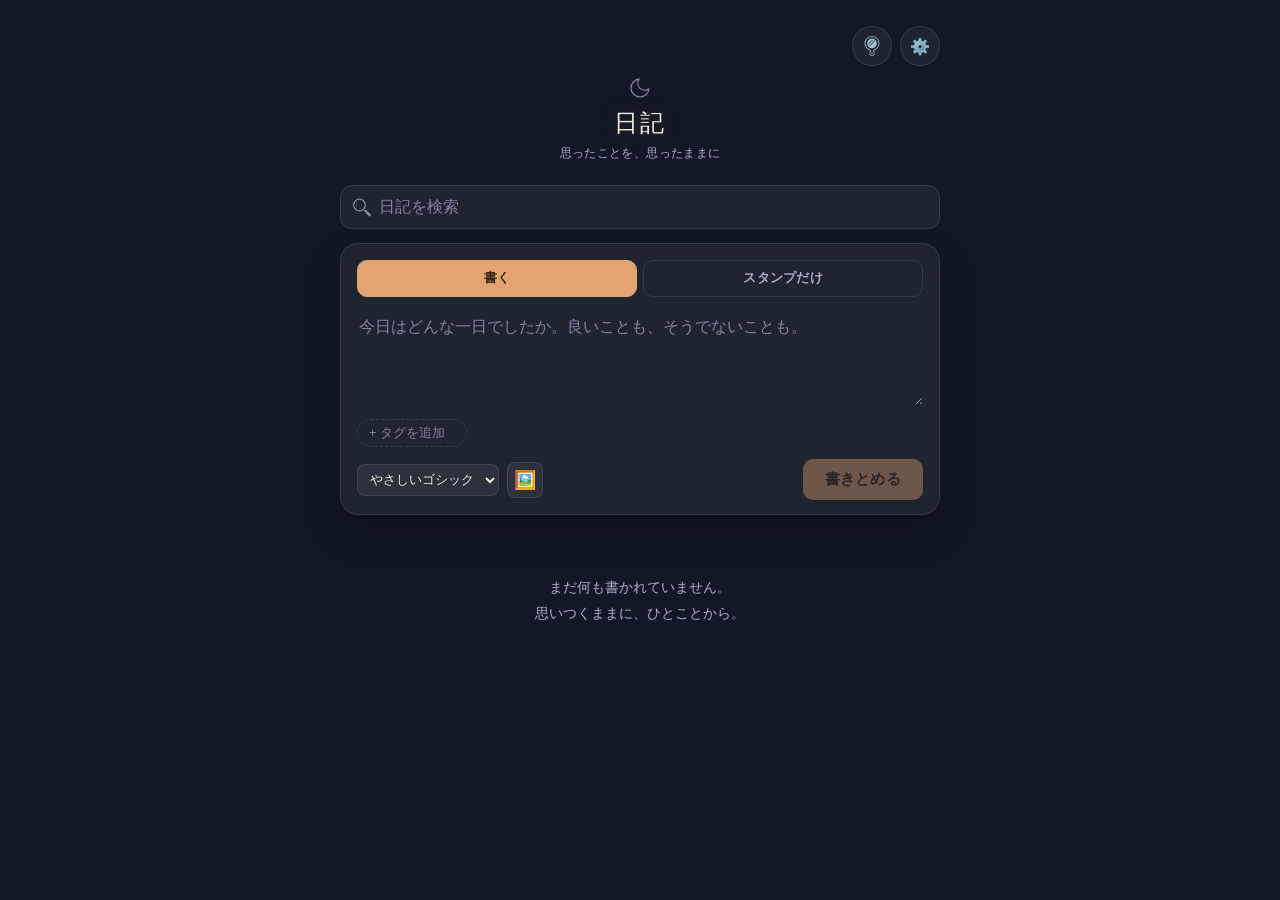
==== diary-app.html @ 31a8de4a "Initial commit" ====
<!DOCTYPE html>
<html lang="ja">

<head>
  <meta charset="UTF-8">
  <meta name="viewport" content="width=device-width, initial-scale=1.0">
  <title>日記</title>
  <link rel="stylesheet" href="css/style.css">
  <link rel="preconnect" href="https://fonts.googleapis.com">
  <link rel="preconnect" href="https://fonts.gstatic.com" crossorigin>
  <link href="https://fonts.googleapis.com/css2?family=Klee+One&family=Kosugi+Maru&family=Shippori+Mincho&display=swap" rel="stylesheet">
</head>

<body>
  <div id="diary-root"></div>
  <script>
    (function () {
      const root = document.getElementById('diary-root');
      const FONT_OPTIONS = [
        { id: 'gothic', label: 'やさしいゴシック', css: "-apple-system, 'Hiragino Kaku Gothic ProN', 'Yu Gothic', sans-serif" },
        { id: 'mincho', label: '静かな明朝体', css: "'Shippori Mincho', 'Hiragino Mincho ProN', 'Yu Mincho', serif" },
        { id: 'round', label: 'まる文字', css: "'Kosugi Maru', 'Hiragino Maru Gothic ProN', 'Yu Gothic', sans-serif" },
        { id: 'write', label: '手書き風', css: "'Klee One', 'Yu Gothic', cursive" },
      ];
      const STAMPS = ['😊', '🙂', '🥲', '😢', '😡', '😴', '😌', '🌧️', '☀️', '💭', '🫠', '🥹', '😮‍💨', '🌙', '✨',
        '☕', '🛌', '🎧', '📚', '🌸', '🍜', '🎉', '🏃', '🐶', '🎮', '📷', '🌈'];

      const STORAGE_KEY = 'diary_data';
      const ANALYSIS_KEY = 'diary_analysis';
      const SYNC_ID_KEY = 'diary_sync_id';       // 匿名ID（秘密情報ではない。サーバー側の行を特定するためだけの値）
      const SYNC_TOKEN_KEY = 'diary_sync_secret'; // 秘密トークン（画面・URL・ログには一切出さない）
      const PHASE3_MIGRATION_FLAG = 'diary_phase3_migrated'; // Phase3導入時の強制再送(平文D1データの上書き)が済んだかどうか

      let state = {
        entries: [],
        settings: { defaultFont: 'gothic', pinHash: null, tags: [], theme: 'dark' },
        syncVersion: 0,   // 変更のたびに増える。ローカルの「最新」を表す
        syncedVersion: 0, // Cloudflareへの送信に成功した時点のバージョン
        locked: false,
        loaded: false,
        mode: 'text',
        draftText: '',
        draftFont: 'gothic',
        draftPhoto: null,
        draftTags: [],
        query: '',
        tagFilter: null,
        decrypted: {},
        openMenuId: null,
        reframing: {},
        modal: null,
        toast: null,
        analysis: null,
        analysisLoaded: false,
        analysisLoading: false,
      };

      // ---------------- storage helpers ----------------
      async function loadData() {
        try {
          const val = localStorage.getItem(STORAGE_KEY);
          if (val) {
            const parsed = JSON.parse(val);
            state.entries = parsed.entries || [];
            state.settings = Object.assign({ defaultFont: 'gothic', pinHash: null, tags: [], theme: 'dark' }, parsed.settings || {});
            state.syncVersion = parsed.syncVersion || 0;
            state.syncedVersion = parsed.syncedVersion || 0;
          }
        } catch (e) { /* first run */ }
        state.locked = !!state.settings.pinHash;
        state.draftFont = state.settings.defaultFont || 'gothic';
        applyTheme();
        state.loaded = true;
        render();
        // Phase 3導入後、初回起動時だけ、D1に残っている旧・平文データを
        // 暗号化データで確実に上書きするため、強制的に「未同期」扱いにする
        if (!localStorage.getItem(PHASE3_MIGRATION_FLAG)) {
          localStorage.setItem(PHASE3_MIGRATION_FLAG, '1');
          state.syncVersion++;
          saveLocal();
        }
        // 前回、通信できずに未同期のまま終わっていた変更があれば、起動時に再送を試みる
        backgroundSync();
      }

      function saveLocal() {
        try {
          localStorage.setItem(STORAGE_KEY, JSON.stringify({
            entries: state.entries,
            settings: state.settings,
            syncVersion: state.syncVersion,
            syncedVersion: state.syncedVersion,
          }));
          return true;
        } catch (e) {
          return false;
        }
      }

      async function persist() {
        state.syncVersion++; // 変更があったことを記録（この時点ではまだCloudflareには送っていない）
        if (!saveLocal()) {
          showToast('保存に失敗しました。もう一度お試しください。');
        }
      }

      async function loadAnalysis() {
        try {
          const val = localStorage.getItem(ANALYSIS_KEY);
          if (val) state.analysis = JSON.parse(val);
        } catch (e) { /* none yet */ }
      }

      async function saveAnalysis() {
        try {
          localStorage.setItem(ANALYSIS_KEY, JSON.stringify(state.analysis));
        } catch (e) { }
      }

      // ---------------- crypto helpers ----------------
      function toB64(buf) { return btoa(String.fromCharCode(...new Uint8Array(buf))); }
      function fromB64(str) { const bin = atob(str); const arr = new Uint8Array(bin.length); for (let i = 0; i < bin.length; i++) arr[i] = bin.charCodeAt(i); return arr; }
      async function sha256Hex(text) {
        const buf = await crypto.subtle.digest('SHA-256', new TextEncoder().encode(text));
        return Array.from(new Uint8Array(buf)).map(b => b.toString(16).padStart(2, '0')).join('');
      }
      async function deriveKey(passphrase, saltBytes) {
        const keyMaterial = await crypto.subtle.importKey('raw', new TextEncoder().encode(passphrase), { name: 'PBKDF2' }, false, ['deriveKey']);
        return crypto.subtle.deriveKey({ name: 'PBKDF2', salt: saltBytes, iterations: 120000, hash: 'SHA-256' }, keyMaterial, { name: 'AES-GCM', length: 256 }, false, ['encrypt', 'decrypt']);
      }
      async function encryptText(text, passphrase) {
        const salt = crypto.getRandomValues(new Uint8Array(16));
        const iv = crypto.getRandomValues(new Uint8Array(12));
        const key = await deriveKey(passphrase, salt);
        const cipherBuf = await crypto.subtle.encrypt({ name: 'AES-GCM', iv }, key, new TextEncoder().encode(text));
        return { cipher: toB64(cipherBuf), salt: toB64(salt), iv: toB64(iv) };
      }
      async function decryptText(payload, passphrase) {
        const salt = fromB64(payload.salt), iv = fromB64(payload.iv), cipher = fromB64(payload.cipher);
        const key = await deriveKey(passphrase, salt);
        const plainBuf = await crypto.subtle.decrypt({ name: 'AES-GCM', iv }, key, cipher);
        return new TextDecoder().decode(plainBuf);
      }

      // ---------------- Cloudflare送信専用の暗号鍵 (Phase 3) ----------------
      // 「保護」機能(パスフレーズ入力)とは完全に別物。ユーザーには一切意識させず、
      // 端末内で自動生成したランダムな鍵をそのまま使う。Cloudflareへは絶対に送らない。
      const CLOUD_KEY_STORAGE = 'diary_cloud_enc_key';
      let cachedCloudKey = null;
      async function getOrCreateCloudKey() {
        if (cachedCloudKey) return cachedCloudKey;
        let raw = localStorage.getItem(CLOUD_KEY_STORAGE);
        if (!raw) {
          const key = await crypto.subtle.generateKey({ name: 'AES-GCM', length: 256 }, true, ['encrypt', 'decrypt']);
          raw = toB64(await crypto.subtle.exportKey('raw', key));
          localStorage.setItem(CLOUD_KEY_STORAGE, raw);
        }
        cachedCloudKey = await crypto.subtle.importKey('raw', fromB64(raw), { name: 'AES-GCM' }, false, ['encrypt', 'decrypt']);
        return cachedCloudKey;
      }
      // 任意のオブジェクトをJSON化してAES-GCMで暗号化する。Cloudflareに送るのはこの戻り値だけ。
      async function encryptForCloud(obj) {
        const key = await getOrCreateCloudKey();
        const iv = crypto.getRandomValues(new Uint8Array(12));
        const plainBuf = new TextEncoder().encode(JSON.stringify(obj));
        const cipherBuf = await crypto.subtle.encrypt({ name: 'AES-GCM', iv }, key, plainBuf);
        return { v: 1, iv: toB64(iv), cipher: toB64(cipherBuf) };
      }

      // ---------------- image helper ----------------
      function fileToCompressedDataURL(file) {
        return new Promise((resolve, reject) => {
          const reader = new FileReader();
          reader.onload = () => {
            const img = new Image();
            img.onload = () => {
              const maxW = 900;
              const scale = Math.min(1, maxW / img.width);
              const canvas = document.createElement('canvas');
              canvas.width = img.width * scale;
              canvas.height = img.height * scale;
              const ctx = canvas.getContext('2d');
              ctx.drawImage(img, 0, 0, canvas.width, canvas.height);
              resolve(canvas.toDataURL('image/jpeg', 0.72));
            };
            img.onerror = reject;
            img.src = reader.result;
          };
          reader.onerror = reject;
          reader.readAsDataURL(file);
        });
      }

      // ---------------- AI calls ----------------
      const WORKER_URL = 'https://diary-proxy.my-dev-lab.workers.dev';

      // ---------------- Cloudflare D1 自動バックアップ (Phase 1) ----------------
      // 匿名ID・秘密トークンは初回のみ自動生成してブラウザ内に保存する。会員登録やログインは一切発生しない。
      // 秘密トークンは画面・URL・console.log・エラーメッセージのいずれにも出さず、専用ヘッダーでのみ送信する。
      function getOrCreateSyncCredentials() {
        let id = localStorage.getItem(SYNC_ID_KEY);
        let token = localStorage.getItem(SYNC_TOKEN_KEY);
        if (!id) {
          id = (crypto.randomUUID ? crypto.randomUUID() : toB64(crypto.getRandomValues(new Uint8Array(16))));
          localStorage.setItem(SYNC_ID_KEY, id);
        }
        if (!token) {
          const bytes = crypto.getRandomValues(new Uint8Array(32)); // 256bit・十分にランダム
          token = Array.from(bytes).map(b => b.toString(16).padStart(2, '0')).join('');
          localStorage.setItem(SYNC_TOKEN_KEY, token);
        }
        return { id, token };
      }

      // ローカル保存が完了した"後"に、裏側で静かにCloudflareへバックアップを試みる。
      // 送信前に必ず暗号化する。暗号化・通信のどちらが失敗しても false を返すだけで、
      // 平文のまま送る、といったフォールバックは一切行わない。
      async function backupToCloud() {
        try {
          const { id, token } = getOrCreateSyncCredentials();

          // 日記は1件ずつ暗号化する（D1側で行を個別に扱うため）。本文だけでなく
          // タグ・作成日時・「いったんしまう」状態なども含めて丸ごと暗号化する。
          const encryptedEntries = [];
          for (const e of state.entries) {
            encryptedEntries.push({ id: e.id, encrypted: await encryptForCloud(e) });
          }
          const encryptedSettings = await encryptForCloud(state.settings);

          const controller = new AbortController();
          const timer = setTimeout(() => controller.abort(), 6000);
          const res = await fetch(WORKER_URL + '/sync', {
            method: 'POST',
            headers: {
              'Content-Type': 'application/json',
              'X-Diary-Token': token, // 秘密トークンは専用ヘッダーのみ。ボディやURLには含めない
            },
            body: JSON.stringify({ anonId: id, entries: encryptedEntries, settings: encryptedSettings }),
            signal: controller.signal,
          });
          clearTimeout(timer);
          return res.ok;
        } catch (e) {
          // 暗号化の失敗・通信失敗・タイムアウトなど。技術的な詳細は握りつぶし、画面には出さない。
          // ここで平文を送ることは絶対にしない。
          return false;
        }
      }

      // ---------------- Cloudflare D1 同期キュー (Phase 2) ----------------
      // 「アプリ全体の最新状態(state.syncVersion)」と「最後に送信できた状態(state.syncedVersion)」の
      // ズレだけで未同期かどうかを判定する。日記ごとの個別フラグは持たない。
      let syncInFlight = false;
      function isPendingSync() { return state.syncVersion !== state.syncedVersion; }

      // 実際に1回だけ送信を試みる。同時に2つ走らせないようにガードしている。
      // 送信中にさらに新しい変更が発生していた場合は、完了後にもう一度だけ続けて送り直す。
      async function attemptSync() {
        if (syncInFlight) return null;   // 既に送信中。ここでは何もしない
        if (!isPendingSync()) return true; // 送るものがない = 同期済み
        syncInFlight = true;
        const versionAttempted = state.syncVersion;
        const ok = await backupToCloud();
        syncInFlight = false;
        if (ok) {
          state.syncedVersion = versionAttempted;
          saveLocal();
          if (isPendingSync()) attemptSync(); // 送信中に増えた分があれば続けて送る
        }
        // 失敗時は何もしない。次のトリガー(起動・オンライン復帰・次の保存・定期チェック)まで待つ
        return ok;
      }

      // 結果を気にしない場所から呼ぶ用（トーストは出さない）
      function scheduleSync() { attemptSync(); }

      // 起動時・オンライン復帰時・定期チェックから呼ぶ用。
      // 「以前失敗していた分が、今回の再送で無事に届いた」場合だけ、控えめに知らせる。
      async function backgroundSync() {
        const wasPending = isPendingSync();
        const ok = await attemptSync();
        if (wasPending && ok) showToast('保存済み');
      }

      window.addEventListener('online', () => backgroundSync());
      // Service Workerなどは使わず、開いているタブの中だけで完結する軽量な保険。
      // 未同期のときだけ、45秒に1回だけ静かに再送を試みる（無制限の連続再送は行わない）。
      setInterval(() => { if (isPendingSync()) backgroundSync(); }, 45000);

      // 日記のリフレーミング（言い換え）実行関数
      async function reframeText(text) {
        try {
          const response = await fetch(WORKER_URL, {
            method: 'POST',
            headers: { 'Content-Type': 'application/json' },
            body: JSON.stringify({ text })
          });

          if (!response.ok) {
            const errData = await response.json().catch(() => ({}));
            console.error('Reframe API Error:', errData);
            throw new Error(`APIエラー: ${response.status}`);
          }

          const data = await response.json();
          return data.candidates[0].content.parts[0].text.trim();
        } catch (error) {
          console.error('Reframe failed:', error);
          showToast('言い換えに失敗しました。通信状態を確認してください。');
          return null;
        }
      }

      // 日記全体の分析機能（自己理解）
      async function generateAnalysis(entries) {
        const targetEntries = entries || (typeof state !== 'undefined' && state.entries) || [];
        const textList = targetEntries.filter(e => e.type === 'text' && !e.encrypted && e.text).map(e => `- ${e.text}`).join('\n');

        if (!textList) {
          showToast('分析できる日記がありません。');
          return;
        }

        state.analysisLoading = true;
        render();

        const prompt = `あなたは心理カウンセラーです。以下に蓄積されたユーザーの日記一覧を読み、全体的な感情の傾向、思考の癖、そして温かいアドバイスを300文字程度で要約・分析してください。\n\n【日記一覧】\n${textList}`;

        try {
          const response = await fetch(WORKER_URL, {
            method: 'POST',
            headers: { 'Content-Type': 'application/json' },
            body: JSON.stringify({ prompt })
          });

          if (!response.ok) throw new Error('分析エラー');

          const data = await response.json();
          const resultText = data.candidates[0].content.parts[0].text.trim();

          state.analysis = {
            text: resultText,
            basedOnCount: targetEntries.filter(e => e.type === 'text' && !e.encrypted).length,
            generatedAt: Date.now()
          };
          await saveAnalysis();
        } catch (error) {
          console.error('Analysis failed:', error);
          showToast('分析の生成に失敗しました。');
        } finally {
          state.analysisLoading = false;
          render();
        }
      }

      // ---------------- actions ----------------
      function showToast(msg) { state.toast = msg; render(); setTimeout(() => { state.toast = null; render(); }, 2400); }

      async function saveTextEntry() {
        const text = state.draftText.trim();
        if (!text) return;
        state.entries.unshift({
          id: 'e' + Date.now() + Math.random().toString(36).slice(2, 6),
          type: 'text', text, font: state.draftFont, photo: state.draftPhoto, tags: [...state.draftTags],
          encrypted: false, cipher: null, reframedText: null, reframeVisible: false, isHidden: false, ts: Date.now()
        });
        state.draftText = ''; state.draftPhoto = null; state.draftTags = [];
        await persist(); render();
        // 画面はここで既に更新済み。以降はクラウド側の結果に応じて表示だけを更新する
        showToast('保存しました');
        const slowTimer = setTimeout(() => showToast('バックアップ中…'), 900);
        const ok = await attemptSync();
        clearTimeout(slowTimer);
        showToast(ok ? '保存済み' : 'この端末に保存済み');
      }
      async function saveStampEntry(emoji) {
        state.entries.unshift({ id: 'e' + Date.now() + Math.random().toString(36).slice(2, 6), type: 'stamp', stamp: emoji, isHidden: false, ts: Date.now() });
        await persist(); render();
        showToast('保存しました');
        const slowTimer = setTimeout(() => showToast('バックアップ中…'), 900);
        const ok = await attemptSync();
        clearTimeout(slowTimer);
        showToast(ok ? '保存済み' : 'この端末に保存済み');
      }
      async function deleteEntry(id) {
        state.entries = state.entries.filter(e => e.id !== id);
        delete state.decrypted[id];
        if (state.openMenuId === id) state.openMenuId = null;
        await persist(); render();
        scheduleSync();
      }
      async function doReframe(id) {
        const entry = state.entries.find(e => e.id === id);
        if (!entry || entry.encrypted) return;
        if (entry.reframeVisible) {
          // 表示中 → 枠ごと隠すだけ。APIは呼ばない
          entry.reframeVisible = false;
          await persist();
          render();
          scheduleSync();
          return;
        }
        // 隠れている → 新しく言いかえを生成して表示する
        state.reframing[id] = true; render();
        try {
          const result = await reframeText(entry.text);
          if (!result) { throw new Error('Reframe failed'); }
          entry.reframedText = result;
          entry.reframeVisible = true;
          await persist();
          scheduleSync();
        } catch (e) {
          showToast('うまくいきませんでした。もう一度お試しください。');
        }
        state.reframing[id] = false; render();
      }
      async function doEncrypt(id, passphrase) {
        const entry = state.entries.find(e => e.id === id);
        if (!entry || !passphrase) return;
        const payload = await encryptText(entry.text, passphrase);
        entry.cipher = payload;
        entry.encrypted = true;
        entry.text = null;
        await persist();
        state.modal = null; render();
        showToast('保護しました。パスフレーズは保存されません。');
        scheduleSync();
      }
      async function doDecrypt(id, passphrase) {
        const entry = state.entries.find(e => e.id === id);
        if (!entry || !entry.cipher) return 'error';
        try {
          const plain = await decryptText(entry.cipher, passphrase);
          // 表示するだけで「保護」設定(entry.encrypted)は変更しない
          state.decrypted[id] = plain;
          state.modal = null; render();
        } catch (e) { return 'error'; }
      }
      // 「保護を解除する」：暗号化(保護)設定を永続的に解除する。「今は見ない」とは無関係
      async function doRestore(id) {
        const entry = state.entries.find(e => e.id === id);
        if (!entry) return;
        const plain = state.decrypted[id];
        if (plain == null) return; // 一時表示していないと戻せない
        entry.text = plain;
        entry.encrypted = false;
        entry.cipher = null;
        delete state.decrypted[id];
        state.openMenuId = null;
        await persist();
        state.modal = null; render();
        showToast('保護を解除しました。');
        scheduleSync();
      }
      // 「今は見ない」：暗号化とは無関係の、単純な表示/非表示の切り替え。認証なし・ワンタップ
      async function toggleHidden(id) {
        const entry = state.entries.find(e => e.id === id);
        if (!entry) return;
        entry.isHidden = !entry.isHidden;
        if (state.openMenuId === id) state.openMenuId = null;
        await persist();
        render();
        showToast(entry.isHidden ? '🌙 日記をしまいました\n「しまった日記」から、いつでも見返せます。' : '通常の日記に戻しました');
        scheduleSync();
      }
      async function setPin(pin) {
        state.settings.pinHash = await sha256Hex(pin);
        await persist();
        state.modal = null; render();
        showToast('ロックを設定しました。');
        scheduleSync();
      }
      async function removePin() {
        state.settings.pinHash = null;
        await persist();
        state.modal = null; render();
        showToast('ロックを解除しました。');
        scheduleSync();
      }
      function addNewTag(name) {
        name = (name || '').trim();
        if (!name) return;
        if (!state.settings.tags.includes(name)) { state.settings.tags.push(name); persist(); scheduleSync(); }
        if (!state.draftTags.includes(name)) state.draftTags.push(name);
        render();
      }
      // 「⋯」メニューの外側をクリックしたら自動で閉じる
      function bindOutsideMenuClose() {
        setTimeout(() => {
          document.addEventListener('click', function handler(ev) {
            if (!ev.target.closest('.dr-menu-wrap')) { state.openMenuId = null; render(); }
            document.removeEventListener('click', handler);
          });
        }, 0);
      }

      // ---------------- render ----------------
      function esc(s) { const d = document.createElement('div'); d.textContent = s == null ? '' : s; return d.innerHTML; }
      function fontCss(id) { const f = FONT_OPTIONS.find(f => f.id === id); return f ? f.css : FONT_OPTIONS[0].css; }
      function applyTheme() { root.classList.toggle('theme-light', state.settings.theme === 'light'); }
      function fmtDate(ts) {
        const d = new Date(ts);
        return d.getFullYear() + '年' + (d.getMonth() + 1) + '月' + d.getDate() + '日 ' + String(d.getHours()).padStart(2, '0') + ':' + String(d.getMinutes()).padStart(2, '0');
      }

      function render() {
        if (!state.loaded) { root.innerHTML = ''; return; }
        if (state.locked) { renderLockScreen(); return; }

        // 「しまった日記」一覧など、内部スクロールを持つ要素は再描画で位置がリセットされるため保存しておく
        const prevScroll = {};
        root.querySelectorAll('[data-preserve-scroll]').forEach(elm => {
          prevScroll[elm.dataset.preserveScroll] = elm.scrollTop;
        });

        const usedTags = Array.from(new Set(state.entries.flatMap(e => e.tags || [])));
        const hiddenCount = state.entries.filter(e => e.isHidden).length;
        const filtered = state.entries.filter(e => {
          if (e.isHidden) return false;
          if (state.tagFilter && !((e.tags || []).includes(state.tagFilter))) return false;
          if (!state.query) return true;
          if (e.type === 'stamp' || e.encrypted) return false;
          return (e.text || '').toLowerCase().includes(state.query.toLowerCase());
        });

        root.innerHTML = `
        <div class="dr-wrap">
          <div class="dr-header">
            <div class="dr-header-actions">
              <button class="dr-icon-btn" id="dr-open-analysis" title="じぶんを見つめる"><img src="img/手鏡アイコン4.png"></button>
              ${state.settings.pinHash ? '<button class="dr-icon-btn" id="dr-lock-now" title="ロックする">🔒</button>' : ''}
              <button class="dr-icon-btn" id="dr-open-settings" title="設定">⚙️</button>
            </div>
            <div class="dr-header-center">
              <svg class="dr-moon" viewBox="0 0 24 24" fill="none" stroke="var(--ink-soft)" stroke-width="1.3" stroke-linecap="round" stroke-linejoin="round"><path d="M21 12.79A9 9 0 1 1 11.21 3 7 7 0 0 0 21 12.79z"/></svg>
              <p class="dr-title">日記</p>
              <p class="dr-subtitle">思ったことを、思ったままに</p>
            </div>
          </div>

          <div class="dr-search">
            <span class="dr-search-icon"><img src="img/虫眼鏡アイコン9.png"></span>
            <input id="dr-search-input" type="text" placeholder="日記を検索" value="${esc(state.query)}" />
          </div>
          ${usedTags.length ? `<div class="dr-filter-row">${usedTags.map(t => `<button class="dr-tag-chip ${state.tagFilter === t ? 'selected' : ''}" data-tag-filter="${esc(t)}">#${esc(t)}</button>`).join('')}</div>` : ''}
          ${hiddenCount > 0 ? `<button class="dr-hidden-entry" id="dr-open-hidden">🌙 しまった日記（${hiddenCount}件）</button>` : ''}

          <div class="dr-composer">
            <div class="dr-mode-toggle">
              <button data-mode="text" class="${state.mode === 'text' ? 'active' : ''}">書く</button>
              <button data-mode="stamp" class="${state.mode === 'stamp' ? 'active' : ''}">スタンプだけ</button>
            </div>
            ${state.mode === 'text' ? `
              <textarea class="dr-textarea" id="dr-textarea" placeholder="今日はどんな一日でしたか。良いことも、そうでないことも。" style="font-family:${fontCss(state.draftFont)}">${esc(state.draftText)}</textarea>
              ${state.draftPhoto ? `
                <div class="dr-photo-preview">
                  <img src="${state.draftPhoto}" />
                  <button class="dr-remove-photo" id="dr-remove-photo">×</button>
                </div>` : ''}
              <div class="dr-tag-row">
                ${state.settings.tags.map(t => `<button class="dr-tag-chip ${state.draftTags.includes(t) ? 'selected' : ''}" data-tag-toggle="${esc(t)}">${esc(t)}</button>`).join('')}
                <input class="dr-tag-add-input" id="dr-new-tag-input" placeholder="+ タグを追加" />
              </div>
              <div class="dr-composer-row">
                <div class="dr-composer-tools">
                  <select class="dr-font-select" id="dr-font-select">
                    ${FONT_OPTIONS.map(f => `<option value="${f.id}" ${f.id === state.draftFont ? 'selected' : ''}>${f.label}</option>`).join('')}
                  </select>
                  <button class="dr-photo-btn" id="dr-photo-btn" title="写真を貼る">🖼️</button>
                  <input type="file" id="dr-photo-input" accept="image/*" style="display:none" />
                </div>
                <button class="dr-save-btn" id="dr-save-btn" ${state.draftText.trim() ? '' : 'disabled'}>書きとめる</button>
              </div>
            ` : `
              <div class="dr-stamp-grid">
                ${STAMPS.map(s => `<button data-stamp="${s}">${s}</button>`).join('')}
              </div>
            `}
          </div>

          ${filtered.length === 0 ? `
            <div class="dr-empty">${(state.query || state.tagFilter) ? '見つかりませんでした。' : 'まだ何も書かれていません。<br/>思いつくままに、ひとことから。'}</div>
          ` : filtered.map(renderEntry).join('')}
        </div>

        ${state.modal ? renderModal() : ''}
        ${state.toast ? `<div class="dr-toast">${esc(state.toast)}</div>` : ''}
      `;
        attachEvents();
        root.querySelectorAll('[data-preserve-scroll]').forEach(elm => {
          const key = elm.dataset.preserveScroll;
          if (prevScroll[key] != null) elm.scrollTop = prevScroll[key];
        });
      }

      function renderEntry(e, opts) {
        opts = opts || {};
        const hideChip = `<button class="dr-chip" data-hide-toggle="${e.id}">🌙 ${opts.inHiddenList ? 'しまうのをやめる' : 'いったんしまう'}</button>`;
        if (e.type === 'stamp') {
          return `
          <div class="dr-entry">
            <div class="dr-entry-time">${fmtDate(e.ts)}</div>
            <div class="dr-entry-stamp">${e.stamp}</div>
            <div class="dr-entry-actions">
              ${hideChip}
              <button class="dr-chip danger" data-del="${e.id}">削除</button>
            </div>
          </div>`;
        }
        if (e.encrypted) {
          const plain = state.decrypted[e.id];
          if (plain) {
            // 一時的に開いている状態：本文表示 + 右上に「⋯」メニュー（保護の解除・削除）
            return `
            <div class="dr-entry">
              <div class="dr-entry-top">
                <div class="dr-entry-time">${fmtDate(e.ts)} · 🔓 一時的に開いています</div>
                <div class="dr-menu-wrap">
                  <button class="dr-menu-btn" data-menu-toggle="${e.id}" title="メニュー">⋯</button>
                  ${state.openMenuId === e.id ? `
                    <div class="dr-menu-dropdown">
                      <button class="dr-menu-item" data-restore="${e.id}">🔓 保護を解除する</button>
                      <button class="dr-menu-item danger" data-del="${e.id}">🗑 削除</button>
                    </div>` : ''}
                </div>
              </div>
              <div class="dr-entry-text" style="font-family:${fontCss(e.font)}">${esc(plain)}</div>
              <div class="dr-entry-actions">${hideChip}</div>
            </div>`;
          }
          // 保護されている状態：本文は隠したまま、見るための操作だけを表示
          return `
          <div class="dr-entry">
            <div class="dr-entry-time">${fmtDate(e.ts)}</div>
            <div class="dr-locked-card">
              <div class="dr-locked-label">
                <span>🔒 保護されている日記</span>
                <div class="dr-locked-sub">パスフレーズが必要です</div>
              </div>
              <button class="dr-chip" data-decrypt="${e.id}">👁 パスフレーズで見る</button>
            </div>
          </div>`;
        }
        return `
        <div class="dr-entry">
          <div class="dr-entry-time">${fmtDate(e.ts)}</div>
          <div class="dr-entry-text" style="font-family:${fontCss(e.font)}">${esc(e.text)}</div>
          ${e.photo ? `<div class="dr-entry-photo"><img src="${e.photo}"/></div>` : ''}
          ${e.tags && e.tags.length ? `<div class="dr-entry-tags">${e.tags.map(t => `<span class="dr-entry-tag">#${esc(t)}</span>`).join('')}</div>` : ''}
          ${e.reframedText && e.reframeVisible ? `
            <div class="dr-reframe-box">
              <div class="dr-reframe-label">🔄 別の見方をする</div>
              <div class="dr-reframe-text">${esc(e.reframedText)}</div>
            </div>` : ''}
          <div class="dr-entry-actions">
            <button class="dr-chip sage" data-reframe="${e.id}" ${state.reframing[e.id] ? 'disabled' : ''}>
              ${state.reframing[e.id] ? '考えています…' : (e.reframeVisible ? '🔄 とじる' : '💡 言いかえる')}
            </button>
            ${hideChip}
            <button class="dr-chip danger" data-del="${e.id}">削除</button>
            <!-- 「🔒 保護する」ボタンは一旦非表示にしています。doEncrypt/暗号化モーダルなどの機能はそのまま残しているので、
                 再表示する場合は下記を戻してください:
                 <button class="dr-chip" data-encrypt="${e.id}">🔒 保護する</button> -->
          </div>
        </div>`;
      }

      function renderModal() {
        if (state.modal === 'settings') {
          return `
          <div class="dr-modal-backdrop" id="dr-modal-backdrop">
            <div class="dr-modal">
              <h3>設定</h3>
              <label>テーマ</label>
              <select id="dr-theme-select">
                <option value="dark" ${state.settings.theme !== 'light' ? 'selected' : ''}>ダーク</option>
                <option value="light" ${state.settings.theme === 'light' ? 'selected' : ''}>ライト</option>
              </select>

              <label>ロック機能</label>
              <div style="font-size:12.5px;color:var(--ink-soft);margin-bottom:8px;">
                ${state.settings.pinHash ? '現在、アプリはPINで保護されています。' : 'PINを設定すると、開くたびにロック画面が表示されます。'}
              </div>
              <div class="dr-modal-actions">
                ${state.settings.pinHash
              ? '<button class="dr-modal-btn danger" id="dr-remove-pin">ロックを解除</button>'
              : '<button class="dr-modal-btn primary" id="dr-goto-setpin">PINを設定する</button>'}
                <button class="dr-modal-btn ghost" id="dr-modal-close">閉じる</button>
              </div>
            </div>
          </div>`;
        }
        if (state.modal === 'setpin') {
          return `
          <div class="dr-modal-backdrop" id="dr-modal-backdrop">
            <div class="dr-modal">
              <h3>PINを設定</h3>
              <label>4桁以上の数字</label>
              <input id="dr-new-pin" type="password" inputmode="numeric" placeholder="例）1234" />
              <div class="dr-modal-note">忘れると自分でも開けなくなります。大切な場所に控えておいてください。</div>
              <div class="dr-modal-actions">
                <button class="dr-modal-btn ghost" id="dr-modal-close">キャンセル</button>
                <button class="dr-modal-btn primary" id="dr-confirm-pin">設定する</button>
              </div>
            </div>
          </div>`;
        }
        if (state.modal && state.modal.indexOf('encrypt:') === 0) {
          return `
          <div class="dr-modal-backdrop" id="dr-modal-backdrop">
            <div class="dr-modal">
              <h3>この日記をパスフレーズで保護する</h3>
              <label>パスフレーズ</label>
              <input id="dr-enc-pass" type="password" placeholder="見返すときに必要になります" />
              <div class="dr-modal-note">このパスフレーズはどこにも保存されません。忘れると二度と読めなくなるので必ず控えてください。</div>
              <div class="dr-modal-err" id="dr-enc-err"></div>
              <div class="dr-modal-actions">
                <button class="dr-modal-btn ghost" id="dr-modal-close">キャンセル</button>
                <button class="dr-modal-btn primary" id="dr-confirm-encrypt">保護する</button>
              </div>
            </div>
          </div>`;
        }
        if (state.modal && state.modal.indexOf('decrypt:') === 0) {
          return `
          <div class="dr-modal-backdrop" id="dr-modal-backdrop">
            <div class="dr-modal">
              <h3>パスフレーズを入力</h3>
              <input id="dr-dec-pass" type="password" placeholder="保護したときのパスフレーズ" />
              <div class="dr-modal-err" id="dr-dec-err"></div>
              <div class="dr-modal-actions">
                <button class="dr-modal-btn ghost" id="dr-modal-close">キャンセル</button>
                <button class="dr-modal-btn primary" id="dr-confirm-decrypt">見る</button>
              </div>
            </div>
          </div>`;
        }
        if (state.modal && state.modal.indexOf('restore:') === 0) {
          return `
          <div class="dr-modal-backdrop" id="dr-modal-backdrop">
            <div class="dr-modal">
              <h3>保護を解除しますか？</h3>
              <div class="dr-modal-note">この日記は、次回から一覧でも内容が表示されるようになります。</div>
              <div class="dr-modal-actions">
                <button class="dr-modal-btn ghost" id="dr-modal-close">キャンセル</button>
                <button class="dr-modal-btn primary" id="dr-confirm-restore">解除する</button>
              </div>
            </div>
          </div>`;
        }
        if (state.modal === 'hidden-list') {
          const hiddenEntries = state.entries.filter(e => e.isHidden);
          return `
          <div class="dr-modal-backdrop" id="dr-modal-backdrop">
            <div class="dr-modal wide">
              <h3>🌙 しまった日記</h3>
              ${hiddenEntries.length === 0
              ? `<div class="dr-analysis-empty">しまった日記はありません。</div>`
              : `<div class="dr-hidden-list" data-preserve-scroll="hidden-list">${hiddenEntries.map(e => renderEntry(e, { inHiddenList: true })).join('')}</div>`}
              <div class="dr-modal-actions">
                <button class="dr-modal-btn ghost" id="dr-modal-close">閉じる</button>
              </div>
            </div>
          </div>`;
        }
        if (state.modal === 'analysis') {
          const textEntryCount = state.entries.filter(e => e.type === 'text' && !e.encrypted).length;
          let body;
          if (state.analysisLoading) body = `<div class="dr-analysis-empty">読み取っています…</div>`;
          else if (state.analysis) body = `
          <div class="dr-analysis-text">${esc(state.analysis.text)}</div>
          <div class="dr-analysis-meta">${state.analysis.basedOnCount}件の日記をもとに · ${fmtDate(state.analysis.generatedAt)}に生成 · 保護された日記は含みません</div>`;
          else body = `<div class="dr-analysis-empty">${textEntryCount < 1 ? 'もう少し日記がたまったら、ここに傾向が見えてきます。' : 'まだ生成していません。'}</div>`;
          return `
          <div class="dr-modal-backdrop" id="dr-modal-backdrop">
            <div class="dr-modal wide">
              <h3>じぶんを見つめる</h3>
              ${body}
              <div class="dr-modal-actions">
                <button class="dr-modal-btn ghost" id="dr-modal-close">閉じる</button>
                <button class="dr-modal-btn primary" id="dr-generate-analysis" ${state.analysisLoading ? 'disabled' : ''}>${state.analysis ? '更新する' : '見てみる'}</button>
              </div>
            </div>
          </div>`;
        }
        return '';
      }

      function renderLockScreen() {
        root.innerHTML = `
        <div class="dr-lockscreen">
          <div class="dr-lock-title">日記</div>
          <input class="dr-pin-input" id="dr-unlock-input" type="password" inputmode="numeric" maxlength="10" placeholder="••••" autofocus />
          <div class="dr-lock-error" id="dr-lock-err"></div>
          <button class="dr-lock-btn" id="dr-unlock-btn">開く</button>
        </div>`;
        const input = document.getElementById('dr-unlock-input');
        const err = document.getElementById('dr-lock-err');
        async function tryUnlock() {
          const val = input.value.trim();
          if (!val) return;
          const hash = await sha256Hex(val);
          if (hash === state.settings.pinHash) { state.locked = false; err.textContent = ''; render(); }
          else { err.textContent = 'PINが違います。'; input.value = ''; }
        }
        document.getElementById('dr-unlock-btn').onclick = tryUnlock;
        input.addEventListener('keydown', ev => { if (ev.key === 'Enter') tryUnlock(); });
      }

      function attachEvents() {
        const q = sel => root.querySelector(sel);
        const qa = sel => root.querySelectorAll(sel);

        if (q('#dr-search-input')) q('#dr-search-input').oninput = e => { state.query = e.target.value; render(); };
        qa('[data-mode]').forEach(btn => btn.onclick = () => {
          const switchingToText = btn.dataset.mode === 'text' && state.mode !== 'text';
          state.mode = btn.dataset.mode;
          render();
          if (switchingToText) {
            const ta = root.querySelector('#dr-textarea');
            if (ta) { ta.focus(); ta.selectionStart = ta.selectionEnd = ta.value.length; }
          }
        });
        qa('[data-tag-filter]').forEach(btn => btn.onclick = () => { state.tagFilter = (state.tagFilter === btn.dataset.tagFilter) ? null : btn.dataset.tagFilter; render(); });
        qa('[data-tag-toggle]').forEach(btn => btn.onclick = () => {
          const t = btn.dataset.tagToggle;
          const i = state.draftTags.indexOf(t);
          if (i === -1) state.draftTags.push(t); else state.draftTags.splice(i, 1);
          render();
        });
        if (q('#dr-new-tag-input')) {
          const inp = q('#dr-new-tag-input');
          inp.addEventListener('keydown', ev => { if (ev.key === 'Enter') { ev.preventDefault(); addNewTag(inp.value); } });
        }

        if (q('#dr-textarea')) {
          const ta = q('#dr-textarea');
          ta.oninput = e => { state.draftText = e.target.value; q('#dr-save-btn').disabled = !state.draftText.trim(); };
        }
        if (q('#dr-font-select')) {
          const fontSelect = q('#dr-font-select');
          fontSelect.value = state.draftFont; // 選択中のフォントが確実に表示へ反映されるよう明示的に同期
          fontSelect.onchange = e => {
            state.draftFont = e.target.value;
            const ta = root.querySelector('#dr-textarea');
            if (ta) ta.style.fontFamily = fontCss(state.draftFont);
          };
        }
        if (q('#dr-save-btn')) q('#dr-save-btn').onclick = saveTextEntry;
        if (q('#dr-photo-btn')) q('#dr-photo-btn').onclick = () => q('#dr-photo-input').click();
        if (q('#dr-photo-input')) q('#dr-photo-input').onchange = async e => {
          const file = e.target.files[0]; if (!file) return;
          try { state.draftPhoto = await fileToCompressedDataURL(file); render(); }
          catch (err) { showToast('写真の読み込みに失敗しました。'); }
        };
        if (q('#dr-remove-photo')) q('#dr-remove-photo').onclick = () => { state.draftPhoto = null; render(); };

        qa('[data-stamp]').forEach(btn => btn.onclick = () => saveStampEntry(btn.dataset.stamp));
        qa('[data-del]').forEach(btn => btn.onclick = () => deleteEntry(btn.dataset.del));
        qa('[data-reframe]').forEach(btn => btn.onclick = () => doReframe(btn.dataset.reframe));
        qa('[data-encrypt]').forEach(btn => btn.onclick = () => { state.modal = 'encrypt:' + btn.dataset.encrypt; render(); });
        qa('[data-decrypt]').forEach(btn => btn.onclick = () => { state.modal = 'decrypt:' + btn.dataset.decrypt; render(); });
        // 「今は見ない」のワンタップ切り替え（認証なし）
        qa('[data-hide-toggle]').forEach(btn => btn.onclick = () => toggleHidden(btn.dataset.hideToggle));

        // 「⋯」メニューの開閉
        qa('[data-menu-toggle]').forEach(btn => btn.onclick = (ev) => {
          ev.stopPropagation();
          const id = btn.dataset.menuToggle;
          state.openMenuId = (state.openMenuId === id) ? null : id;
          render();
          if (state.openMenuId) bindOutsideMenuClose();
        });
        // メニュー内「🔓 通常の日記に戻す」→ 確認モーダルを開く
        qa('[data-restore]').forEach(btn => btn.onclick = (ev) => {
          ev.stopPropagation();
          state.modal = 'restore:' + btn.dataset.restore;
          state.openMenuId = null;
          render();
        });

        if (q('#dr-open-settings')) q('#dr-open-settings').onclick = () => { state.modal = 'settings'; render(); };
        if (q('#dr-open-analysis')) q('#dr-open-analysis').onclick = async () => {
          state.modal = 'analysis'; render();
          if (!state.analysisLoaded) { state.analysisLoaded = true; await loadAnalysis(); render(); }
        };
        if (q('#dr-generate-analysis')) q('#dr-generate-analysis').onclick = () => generateAnalysis();
        if (q('#dr-open-hidden')) q('#dr-open-hidden').onclick = () => { state.modal = 'hidden-list'; render(); };
        // ロックすると、一時的に開いていた「今は見ない日記」もすべて再度隠す
        if (q('#dr-lock-now')) q('#dr-lock-now').onclick = () => { state.locked = true; state.decrypted = {}; state.openMenuId = null; render(); };
        if (q('#dr-modal-close')) q('#dr-modal-close').onclick = () => { state.modal = null; render(); };
        if (q('#dr-goto-setpin')) q('#dr-goto-setpin').onclick = () => { state.modal = 'setpin'; render(); };
        if (q('#dr-remove-pin')) q('#dr-remove-pin').onclick = removePin;
        if (q('#dr-theme-select')) q('#dr-theme-select').onchange = async e => { state.settings.theme = e.target.value; applyTheme(); await persist(); scheduleSync(); };
        if (q('#dr-confirm-pin')) q('#dr-confirm-pin').onclick = () => {
          const val = q('#dr-new-pin').value.trim();
          if (val.length < 4) { q('#dr-new-pin').style.borderColor = 'var(--danger)'; return; }
          setPin(val);
        };
        if (q('#dr-confirm-encrypt')) q('#dr-confirm-encrypt').onclick = async () => {
          const id = state.modal.split(':')[1];
          const val = q('#dr-enc-pass').value;
          if (!val) { q('#dr-enc-err').textContent = 'パスフレーズを入力してください。'; return; }
          await doEncrypt(id, val);
        };
        if (q('#dr-confirm-decrypt')) q('#dr-confirm-decrypt').onclick = async () => {
          const id = state.modal.split(':')[1];
          const val = q('#dr-dec-pass').value;
          if (!val) { q('#dr-dec-err').textContent = 'パスフレーズを入力してください。'; return; }
          const result = await doDecrypt(id, val);
          if (result === 'error') q('#dr-dec-err').textContent = 'パスフレーズが違うようです。';
        };
        if (q('#dr-confirm-restore')) q('#dr-confirm-restore').onclick = async () => {
          const id = state.modal.split(':')[1];
          await doRestore(id);
        };
      }

      loadData();
    })();
  </script>
</body>

</html>
---- css/style.css ----
@charset "utf-8";

* {
    margin: 0;
    padding: 0;
}
#diary-root {
    --bg1: #2E2F52;
    --bg2: #14162A;
    --page-bg: #121826;
    --card-bg: rgba(255, 255, 255, 0.055);
    --card-border: rgba(255, 255, 255, 0.10);
    --card-bg-strong: #242A46;
    --ink: #F1ECE0;
    --ink-soft: #B3ACC7;
    --ink-faint: #8983A0;
    --accent: #E3A472;
    --accent-ink: #3A2410;
    --accent-soft: rgba(227, 164, 114, 0.18);
    --accent-text: #EFC9A5;
    --sage: #8FAE92;
    --sage-soft: rgba(143, 174, 146, 0.16);
    --sage-text: #A9C7A8;
    --sage-chip-text: #B9D2B8;
    --danger: #D98C8C;
    --surface-1: rgba(255, 255, 255, 0.05);
    --surface-2: rgba(255, 255, 255, 0.06);
    --surface-3: rgba(255, 255, 255, 0.07);
    --surface-hover: rgba(255, 255, 255, 0.12);
    --surface-hover-soft: rgba(255, 255, 255, 0.08);
    --surface-hover-strong: rgba(255, 255, 255, 0.1);
    font-family: -apple-system, BlinkMacSystemFont, "Hiragino Kaku Gothic ProN", "Yu Gothic", sans-serif;
    color: var(--ink);
    min-height: 100vh;
    box-sizing: border-box;
    padding: 26px 16px 60px;
    background: var(--page-bg);
    position: relative;
}

/* ---------- ライトテーマ（設定から切り替え） ---------- */
#diary-root.theme-light {
    --page-bg: #F7F3EA;
    --card-bg: #FFFFFF;
    --card-border: rgba(43, 36, 56, 0.12);
    --card-bg-strong: #FFFFFF;
    --ink: #2B2438;
    --ink-soft: #6B6178;
    --ink-faint: #948AA0;
    --accent-text: #8B4E23;
    --sage-text: #3F6B41;
    --sage-chip-text: #3F6B41;
    --surface-1: rgba(43, 36, 56, 0.05);
    --surface-2: rgba(43, 36, 56, 0.06);
    --surface-3: rgba(43, 36, 56, 0.07);
    --surface-hover: rgba(43, 36, 56, 0.08);
    --surface-hover-soft: rgba(43, 36, 56, 0.06);
    --surface-hover-strong: rgba(43, 36, 56, 0.07);
}

#diary-root *,
#diary-root *::before,
#diary-root *::after {
    box-sizing: border-box;
}

.dr-wrap {
    max-width: 600px;
    margin: 0 auto;
}

/* ---------- Header ---------- */
.dr-header {
    margin-bottom: 24px;
}

.dr-header-actions {
    display: flex;
    justify-content: flex-end;
    gap: 8px;
    margin-bottom: 10px;
}

.dr-header-center {
    display: flex;
    flex-direction: column;
    align-items: center;
    gap: 7px;
}

.dr-moon {
    width: 24px;
    height: 24px;
    opacity: .7;
}

.dr-title {
    font-family: Georgia, "Hiragino Mincho ProN", serif;
    font-size: 24px;
    letter-spacing: .08em;
    margin: 0;
    text-align: center;
    text-shadow: 0 0 20px rgba(227, 164, 114, 0.25);
}

.dr-subtitle {
    color: var(--ink-soft);
    font-size: 11.5px;
    margin: 0;
    letter-spacing: .03em;
    text-align: center;
}

.dr-icon-btn {
    background: var(--card-bg);
    border: 1px solid var(--card-border);
    color: var(--ink);
    width: 40px;
    height: 40px;
    border-radius: 50%;
    cursor: pointer;
    font-size: 16px;
    display: flex;
    align-items: center;
    justify-content: center;
    transition: background .15s ease;
    flex-shrink: 0;
}

.dr-icon-btn:hover {
    background: var(--surface-hover);
}

.dr-icon-btn img {
    width: 20px;
}

/* ---------- Search ---------- */
.dr-search {
    position: relative;
    margin-bottom: 14px;
}

.dr-search input {
    width: 100%;
    padding: 12px 14px 12px 38px;
    border-radius: 12px;
    border: 1px solid var(--card-border);
    background: var(--card-bg);
    color: var(--ink);
    font-size: 16px;
    outline: none;
}

.dr-search input::placeholder {
    color: var(--ink-faint);
}

.dr-search input:focus {
    border-color: var(--accent);
}

.dr-search .dr-search-icon {
    position: absolute;
    left: 13px;
    top: 50%;
    transform: translateY(-50%);
    opacity: .6;
    font-size: 14px;
}

.dr-search-icon img {
    width: 18px;
    margin-top: 4px;
}

.dr-filter-row {
    display: flex;
    flex-wrap: wrap;
    gap: 6px;
    margin: 4px 2px 16px;
}

.dr-hidden-entry {
    display: flex;
    align-items: center;
    gap: 8px;
    width: 100%;
    text-align: left;
    background: var(--card-bg);
    border: 1px solid var(--card-border);
    border-radius: 12px;
    padding: 11px 14px;
    color: var(--ink-soft);
    font-size: 13px;
    cursor: pointer;
    margin: 0 0 16px;
}

.dr-hidden-entry:hover {
    background: var(--surface-hover-strong);
}

.dr-hidden-list {
    max-height: 55vh;
    overflow-y: auto;
    margin: 4px -4px 4px;
    padding: 0 4px;
}

.dr-hidden-list .dr-entry:last-child {
    margin-bottom: 4px;
}

/* ---------- Composer ---------- */
.dr-composer {
    background: var(--card-bg);
    border-radius: 18px;
    padding: 16px 16px 14px;
    box-shadow: 0 16px 34px rgba(0, 0, 0, 0.30);
    margin-bottom: 24px;
    border: 1px solid var(--card-border);
    backdrop-filter: blur(6px);
}

.dr-mode-toggle {
    display: flex;
    gap: 6px;
    margin-bottom: 12px;
}

.dr-mode-toggle button {
    flex: 1;
    padding: 9px 0;
    border-radius: 10px;
    border: 1px solid var(--card-border);
    background: transparent;
    color: var(--ink-soft);
    font-size: 12.5px;
    cursor: pointer;
    font-weight: 600;
    letter-spacing: .02em;
}

.dr-mode-toggle button.active {
    background: var(--accent);
    color: var(--accent-ink);
    border-color: var(--accent);
}

.dr-textarea {
    width: 100%;
    min-height: 96px;
    resize: vertical;
    border: none;
    outline: none;
    background: transparent;
    color: var(--ink);
    font-size: 16px;
    line-height: 1.8;
    padding: 4px 2px;
}

.dr-textarea::placeholder {
    color: var(--ink-faint);
}

.dr-stamp-grid {
    display: flex;
    flex-wrap: wrap;
    gap: 8px;
    padding: 6px 2px 4px;
}

.dr-stamp-grid button {
    font-size: 26px;
    background: var(--surface-3);
    border: none;
    border-radius: 12px;
    width: 54px;
    height: 54px;
    cursor: pointer;
    transition: transform .1s ease, background .15s ease;
}

.dr-stamp-grid button:hover {
    background: var(--accent-soft);
    transform: translateY(-2px);
}

.dr-tag-row {
    display: flex;
    flex-wrap: wrap;
    gap: 6px;
    margin: 10px 0 2px;
    align-items: center;
}

.dr-tag-chip {
    font-size: 12px;
    padding: 6px 11px;
    border-radius: 20px;
    border: 1px solid var(--card-border);
    background: var(--surface-1);
    color: var(--ink-soft);
    cursor: pointer;
}

.dr-tag-chip.selected {
    background: var(--accent);
    color: var(--accent-ink);
    border-color: var(--accent);
    font-weight: 600;
}

.dr-tag-add-input {
    font-size: 12.5px;
    padding: 6px 11px;
    border-radius: 20px;
    border: 1px dashed var(--card-border);
    background: transparent;
    color: var(--ink);
    width: 110px;
    outline: none;
}

.dr-tag-add-input::placeholder {
    color: var(--ink-faint);
}

.dr-tag-add-input:focus {
    border-color: var(--accent);
}

.dr-composer-row {
    display: flex;
    align-items: center;
    justify-content: space-between;
    margin-top: 12px;
    gap: 8px;
    flex-wrap: wrap;
}

.dr-composer-tools {
    display: flex;
    align-items: center;
    gap: 8px;
}

.dr-font-select {
    font-size: 12.5px;
    padding: 7px 8px;
    border-radius: 8px;
    border: 1px solid var(--card-border);
    background: var(--surface-2);
    color: var(--ink);
}

.dr-font-select option {
    background-color: var(--card-bg-strong);
    color: var(--ink);
}

.dr-photo-btn {
    font-size: 18px;
    background: var(--surface-2);
    border: 1px solid var(--card-border);
    border-radius: 8px;
    width: 36px;
    height: 36px;
    cursor: pointer;
    color: var(--ink);
}

.dr-photo-preview {
    position: relative;
    display: inline-block;
    margin-top: 10px;
}

.dr-photo-preview img {
    max-height: 90px;
    border-radius: 10px;
    display: block;
}

.dr-photo-preview .dr-remove-photo {
    position: absolute;
    top: -6px;
    right: -6px;
    background: var(--danger);
    color: #3A1414;
    border: none;
    width: 22px;
    height: 22px;
    border-radius: 50%;
    font-size: 12px;
    cursor: pointer;
    line-height: 1;
    font-weight: 700;
}

.dr-save-btn {
    background: var(--accent);
    color: var(--accent-ink);
    border: none;
    padding: 11px 22px;
    border-radius: 10px;
    font-size: 14.5px;
    font-weight: 700;
    cursor: pointer;
    letter-spacing: .02em;
}

.dr-save-btn:hover {
    filter: brightness(1.06);
}

.dr-save-btn:disabled {
    opacity: .4;
    cursor: default;
}

/* ---------- Entry list ---------- */
.dr-empty {
    text-align: center;
    color: var(--ink-soft);
    font-size: 13.5px;
    padding: 36px 10px;
    line-height: 1.9;
}

.dr-entry {
    background: var(--card-bg);
    border-radius: 16px;
    padding: 15px 16px;
    margin-bottom: 12px;
    box-shadow: 0 10px 24px rgba(0, 0, 0, 0.24);
    border: 1px solid var(--card-border);
    position: relative;
}

.dr-entry-time {
    font-size: 11px;
    color: var(--ink-faint);
    margin-bottom: 7px;
}

.dr-entry-text {
    color: var(--ink);
    font-size: 15.5px;
    line-height: 1.9;
    white-space: pre-wrap;
    word-break: break-word;
}

.dr-entry-stamp {
    font-size: 46px;
    line-height: 1;
}

.dr-entry-photo {
    margin-top: 9px;
}

.dr-entry-photo img {
    max-width: 100%;
    max-height: 220px;
    border-radius: 10px;
    display: block;
}

.dr-entry-tags {
    display: flex;
    flex-wrap: wrap;
    gap: 5px;
    margin-top: 9px;
}

.dr-entry-tag {
    font-size: 11px;
    padding: 4px 10px;
    border-radius: 20px;
    background: var(--accent-soft);
    color: var(--accent-text);
    border: 1px solid rgba(227, 164, 114, 0.32);
}

.dr-entry-actions {
    display: flex;
    gap: 6px;
    margin-top: 11px;
    flex-wrap: wrap;
}

.dr-chip {
    font-size: 12px;
    padding: 7px 12px;
    border-radius: 20px;
    border: 1px solid var(--card-border);
    background: var(--surface-1);
    color: var(--ink-soft);
    cursor: pointer;
    display: flex;
    align-items: center;
    gap: 4px;
}

.dr-chip:hover {
    background: var(--surface-hover);
}

.dr-chip.danger {
    color: var(--danger);
    border-color: rgba(217, 140, 140, 0.35);
}

.dr-chip.sage {
    color: var(--sage-chip-text);
    background: var(--sage-soft);
    border-color: rgba(143, 174, 146, 0.4);
}

.dr-reframe-box {
    margin-top: 11px;
    background: var(--sage-soft);
    border: 1px solid rgba(143, 174, 146, 0.4);
    border-radius: 12px;
    padding: 11px 13px;
}

.dr-reframe-label {
    font-size: 11px;
    color: var(--sage-text);
    font-weight: 700;
    margin-bottom: 5px;
    letter-spacing: .03em;
}

.dr-reframe-text {
    color: var(--ink);
    font-size: 14.5px;
    line-height: 1.85;
    white-space: pre-wrap;
}

.dr-locked-card {
    display: flex;
    align-items: center;
    justify-content: space-between;
    gap: 10px;
    flex-wrap: wrap;
}

.dr-locked-label {
    color: var(--ink-soft);
    font-size: 13.5px;
}

.dr-locked-sub {
    font-size: 11.5px;
    color: var(--ink-faint);
    margin-top: 3px;
    font-weight: 400;
}

/* ---------- 「⋯」メニュー(暗号化した日記を一時表示中に出す) ---------- */
.dr-entry-top {
    display: flex;
    align-items: flex-start;
    justify-content: space-between;
    gap: 8px;
}

.dr-menu-wrap {
    position: relative;
    flex-shrink: 0;
}

.dr-menu-btn {
    background: var(--card-bg);
    border: 1px solid var(--card-border);
    color: var(--ink-soft);
    width: 30px;
    height: 30px;
    border-radius: 50%;
    cursor: pointer;
    font-size: 16px;
    line-height: 1;
    display: flex;
    align-items: center;
    justify-content: center;
}

.dr-menu-btn:hover {
    background: var(--surface-hover);
}

.dr-menu-dropdown {
    position: absolute;
    top: 36px;
    right: 0;
    background: var(--card-bg-strong);
    border: 1px solid var(--card-border);
    border-radius: 12px;
    box-shadow: 0 12px 28px rgba(0, 0, 0, 0.4);
    overflow: hidden;
    min-width: 190px;
    z-index: 5;
}

.dr-menu-item {
    display: block;
    width: 100%;
    text-align: left;
    background: none;
    border: none;
    color: var(--ink);
    font-size: 13px;
    padding: 11px 14px;
    cursor: pointer;
}

.dr-menu-item:hover {
    background: var(--surface-hover-soft);
}

.dr-menu-item.danger {
    color: var(--danger);
}

/* ---------- Lock screen ---------- */
.dr-lockscreen {
    position: fixed;
    inset: 0;
    background: var(--page-bg);
    display: flex;
    align-items: center;
    justify-content: center;
    z-index: 50;
    flex-direction: column;
    gap: 18px;
}

.dr-lock-title {
    font-family: Georgia, "Hiragino Mincho ProN", serif;
    font-size: 20px;
    color: var(--ink);
    text-shadow: 0 0 22px rgba(227, 164, 114, 0.32);
}

.dr-pin-input {
    letter-spacing: 10px;
    font-size: 22px;
    text-align: center;
    width: 180px;
    padding: 13px;
    border-radius: 12px;
    border: 1px solid var(--card-border);
    background: var(--card-bg);
    color: var(--ink);
    outline: none;
}

.dr-pin-input:focus {
    border-color: var(--accent);
}

.dr-lock-error {
    color: var(--danger);
    font-size: 12.5px;
    min-height: 16px;
}

.dr-lock-btn {
    background: var(--accent);
    border: none;
    color: var(--accent-ink);
    padding: 10px 28px;
    border-radius: 10px;
    font-weight: 700;
    cursor: pointer;
}

/* ---------- Modal ---------- */
.dr-modal-backdrop {
    position: fixed;
    inset: 0;
    background: rgba(8, 9, 20, 0.66);
    display: flex;
    align-items: center;
    justify-content: center;
    z-index: 60;
    padding: 20px;
}

.dr-modal {
    background: var(--card-bg-strong);
    border: 1px solid var(--card-border);
    border-radius: 18px;
    padding: 22px;
    width: 100%;
    max-width: 380px;
    color: var(--ink);
    box-shadow: 0 24px 60px rgba(0, 0, 0, 0.45);
}

.dr-modal.wide {
    max-width: 460px;
}

.dr-modal h3 {
    margin: 0 0 14px;
    font-family: Georgia, "Hiragino Mincho ProN", serif;
    font-size: 18px;
}

.dr-modal label {
    display: block;
    font-size: 12.5px;
    color: var(--ink-soft);
    margin: 14px 0 6px;
}

.dr-modal input,
.dr-modal select {
    width: 100%;
    padding: 10px 11px;
    border-radius: 8px;
    border: 1px solid var(--card-border);
    background: var(--surface-2);
    color: var(--ink);
    font-size: 16px;
    outline: none;
}

.dr-modal input::placeholder {
    color: var(--ink-faint);
}

.dr-modal input:focus,
.dr-modal select:focus {
    border-color: var(--accent);
}

.dr-modal-actions {
    display: flex;
    gap: 8px;
    margin-top: 20px;
    justify-content: flex-end;
}

.dr-modal-btn {
    padding: 9px 16px;
    border-radius: 9px;
    border: none;
    cursor: pointer;
    font-size: 13.5px;
    font-weight: 600;
}

.dr-modal-btn.primary {
    background: var(--accent);
    color: var(--accent-ink);
}

.dr-modal-btn.ghost {
    background: transparent;
    color: var(--ink-soft);
    border: 1px solid var(--card-border);
}

.dr-modal-btn.danger {
    background: var(--danger);
    color: #3A1414;
}

.dr-modal-btn:disabled {
    opacity: .5;
    cursor: default;
}

.dr-modal-err {
    color: var(--danger);
    font-size: 12px;
    margin-top: 6px;
    min-height: 14px;
}

.dr-modal-note {
    font-size: 11.5px;
    color: var(--ink-faint);
    line-height: 1.75;
    margin-top: 10px;
}

.dr-analysis-text {
    font-size: 14.5px;
    line-height: 1.95;
    color: var(--ink);
    white-space: pre-wrap;
}

.dr-analysis-meta {
    font-size: 11px;
    color: var(--ink-faint);
    margin-top: 14px;
    line-height: 1.7;
}

.dr-analysis-empty {
    font-size: 13px;
    color: var(--ink-soft);
    line-height: 1.85;
    text-align: center;
    padding: 18px 4px;
}



.dr-toast {
    position: fixed;
    bottom: 22px;
    left: 50%;
    transform: translateX(-50%);
    background: var(--card-bg-strong);
    color: var(--ink);
    border: 1px solid var(--card-border);
    padding: 11px 18px;
    border-radius: 10px;
    font-size: 13px;
    z-index: 70;
    box-shadow: 0 10px 24px rgba(0, 0, 0, 0.35);
    max-width: 86%;
    text-align: center;
    white-space: pre-line;
    line-height: 1.6;
}

/* ---------- ドロップダウン・選択肢の修正 ---------- */
.dr-modal select {
    background-color: var(--card-bg-strong);
    /* モーダルと同じ濃い背景 */
    color: var(--ink);
    /* 明るい文字色 */
}

.dr-modal select option {
    background-color: var(--card-bg-strong);
    color: var(--ink);
}

@media (max-width: 420px) {
    .dr-composer-row {
        flex-direction: column;
        align-items: stretch;
    }

    .dr-save-btn {
        width: 100%;
        padding: 13px 0;
    }
}
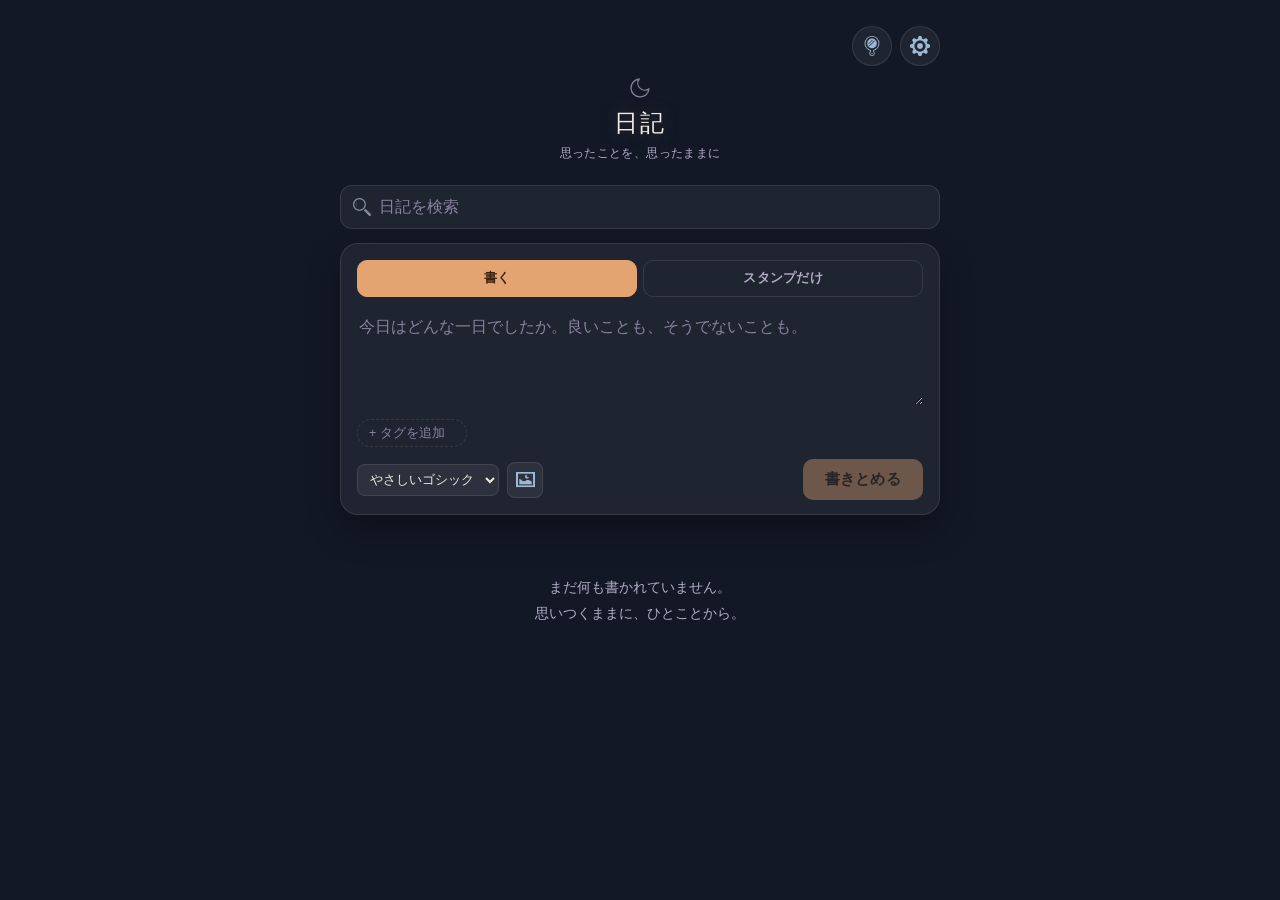
==== commit eabdec88: "アイコン修正" ====
--- a/diary-app.html
+++ b/diary-app.html
@@ -9,6 +9,7 @@
   <link rel="preconnect" href="https://fonts.googleapis.com">
   <link rel="preconnect" href="https://fonts.gstatic.com" crossorigin>
   <link href="https://fonts.googleapis.com/css2?family=Klee+One&family=Kosugi+Maru&family=Shippori+Mincho&display=swap" rel="stylesheet">
+  <link rel="icon" type="image/png" href="img/手帳アイコン.png">
 </head>
 
 <body>
@@ -528,8 +529,8 @@
           <div class="dr-header">
             <div class="dr-header-actions">
               <button class="dr-icon-btn" id="dr-open-analysis" title="じぶんを見つめる"><img src="img/手鏡アイコン4.png"></button>
-              ${state.settings.pinHash ? '<button class="dr-icon-btn" id="dr-lock-now" title="ロックする">🔒</button>' : ''}
-              <button class="dr-icon-btn" id="dr-open-settings" title="設定">⚙️</button>
+              ${state.settings.pinHash ? '<button class="dr-icon-btn" id="dr-lock-now" title="ロックする"><img src="img/鍵アイコン.png"></button>' : ''}
+              <button class="dr-icon-btn" id="dr-open-settings" title="設定"><img src="img/設定アイコン.png"></button>
             </div>
             <div class="dr-header-center">
               <svg class="dr-moon" viewBox="0 0 24 24" fill="none" stroke="var(--ink-soft)" stroke-width="1.3" stroke-linecap="round" stroke-linejoin="round"><path d="M21 12.79A9 9 0 1 1 11.21 3 7 7 0 0 0 21 12.79z"/></svg>
@@ -566,7 +567,7 @@
                   <select class="dr-font-select" id="dr-font-select">
                     ${FONT_OPTIONS.map(f => `<option value="${f.id}" ${f.id === state.draftFont ? 'selected' : ''}>${f.label}</option>`).join('')}
                   </select>
-                  <button class="dr-photo-btn" id="dr-photo-btn" title="写真を貼る">🖼️</button>
+                  <button class="dr-photo-btn" id="dr-photo-btn" title="写真を貼る"><img src="img/イメージ画像のアイコン素材.png"></button>
                   <input type="file" id="dr-photo-input" accept="image/*" style="display:none" />
                 </div>
                 <button class="dr-save-btn" id="dr-save-btn" ${state.draftText.trim() ? '' : 'disabled'}>書きとめる</button>
--- a/css/style.css
+++ b/css/style.css
@@ -133,6 +133,16 @@
 
 .dr-icon-btn img {
     width: 20px;
+    height: 20px;
+    display: block;
+    object-fit: contain;
+}
+
+#dr-photo-btn img {
+    width: 19px;
+    height: 19px;
+    display: block;
+    object-fit: contain;
 }
 
 /* ---------- Search ---------- */
@@ -171,7 +181,8 @@
 
 .dr-search-icon img {
     width: 18px;
-    margin-top: 4px;
+    height: 18px;
+    display: block;
 }
 
 .dr-filter-row {
@@ -370,6 +381,9 @@
     height: 36px;
     cursor: pointer;
     color: var(--ink);
+    display: flex;
+    align-items: center;
+    justify-content: center;
 }
 
 .dr-photo-preview {
